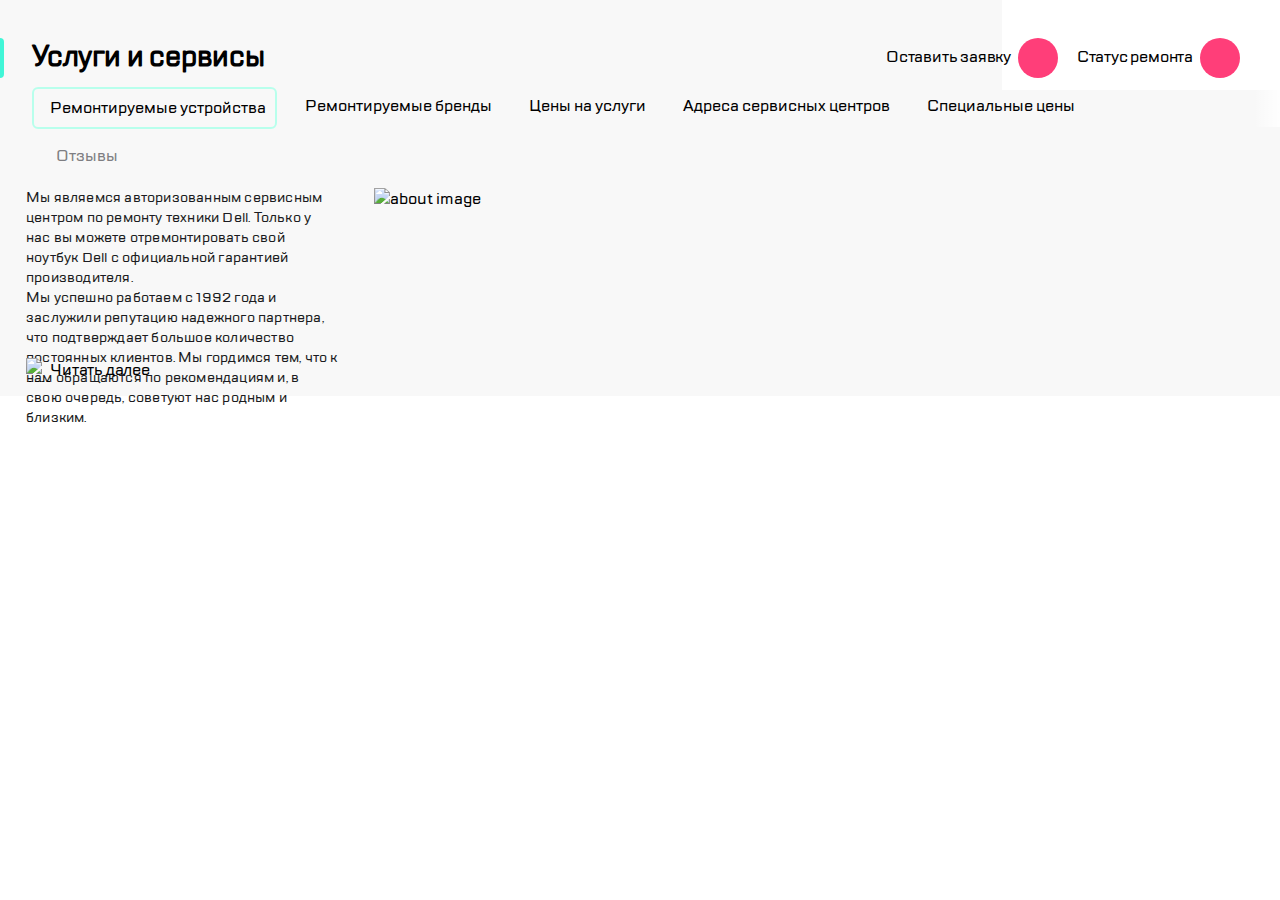
==== index.html @ 9e2e8bd8 "working on section about width 1100px" ====
<!DOCTYPE html>
<html lang="en">
<head>
    <meta charset="UTF-8">
    <meta http-equiv="X-UA-Compatible" content="IE=edge">
    <meta name="viewport" content="width=device-width, initial-scale=1.0">
    <link rel="stylesheet" href="style.css">
    <title>Document</title>
</head>
<body>
    <header class="header">
        <div class="header__block">
            <div class="header__menu icon">
            </div>
    <div class="header__logo">
        <img  src="img/logo.svg" alt="logo">
    </div>
</div>
        
        <div  class="header__i-group-1">
                <div class="header__icon1 icon"></div>
                <div class="header__icon2 icon"></div>
                <div class="header__icon3 icon"></div>
    
        </div>
        <div class="header__i-group-2">
                    <div class="header__repair-icon icon"></div>
                    <div class="header__check-icon icon"></div>
        </div>
    </header>
    <section class="services">
        <div class="services__header">
            <h1 class="services__title ">Услуги и сервисы</h1>
        </div>
        <div class="services__wrapper">
            <ul class="services__items">
                <li class="services__item item1 services__item-active  ">Ремонтируемые устройства</li>
                <li class="services__item item2 ">Дополнительные услуги</li>
                <li class="services__item item3 ">Ремонтируемые бренды</li>
                <li class="services__item item4 ">Цены на услуги</li>
                <li class="services__item item6">Адреса сервисных центров</li>
                <li class="services__item item5 ">Специальные цены</li>
            </ul>
        </div>
        <div  class="feedback">
            <a href="#" class="feedback__link">Отзывы</a>
        </div>
        <div class="about">
            <div class="about__wrapper">
                <div class="about__text">
                    <div class="about__paragraph">
                        <p>Мы являемся авторизованным сервисным центром по ремонту техники Dell. Только у нас вы можете отремонтировать свой ноутбук Dell с официальной гарантией производителя.

                        </p>
                        <p class="about__p1" >
                            Мы успешно работаем с 1992 года и заслужили репутацию надежного партнера
                            </p>
                            <p class="about__p2">
Мы успешно работаем с 1992 года и заслужили репутацию надежного партнера, что подтверждает большое количество постоянных клиентов. Мы гордимся тем, что к нам обращаются по рекомендациям и, в свою очередь, советуют нас родным и близким.
                            </p>
                        </div>
                    

                    
                    
                    <div class="read-more">
                        <img src="img/expand.svg" alt="arrow down for read more button" class="read-more__icon">
                        <a href="#" class="read-more__link">Читать далее</a>
                    </div>
                </div>
                
                <div class="about__w-img">
                    <img class="about__img" src="img/about.jpg" alt="about image">
                </div>           
             </div>
        </div>
    </section>
</body>
</html>
---- style.css ----
@font-face {
    font-family: "TTLakes";
    src: url(/TTLakes/TTLakes-Medium.ttf);
}
*{
    margin:0;
    box-sizing: border-box;
    outline: none;
    font-family: "TTLakes", sans-serif
}
.header{
    height: 90px;
    display: flex;
    justify-content: space-between;
    align-items: center;
    background-color: #fff;
}
.icon{
    width:40px;
    height: 40px;
    background-color: #FF3E79;
    background-repeat: no-repeat;
    background-position: center;
    border-radius: 20px;
}
.header__i-group-1{
    display: none;
    margin-left: auto;
    /* display: none; */
}
.header__icon1{
    margin-right: 20px;
    background-image: url(img/call.svg);
}
.header__icon2{
    margin-right: 20px;
    background-image: url(img/chat.svg);
}
.header__icon3{
    margin-right: 20px;
    background-image: url(img/profile.svg);
}

.header__block{
    display: flex;
    align-items: center;
}
.header__menu{
    margin: 24px 16px;
    background-image: url(img/burger.svg);
    
}

.header__logo{
    width:97px;
    height: 60px;
    margin: 18.5px 0;
}
.header__logo img{
    width:100%;
}
.header__i-group-2{
    display: flex;
    align-items: center;
    margin: 24px 16px 24px 0;
    position: relative;
}
.header__repair-icon{
    margin-left: 16px;
    background-image: url(img/repair.svg);
}
.header__check-icon{
    margin-left: 16px;
    background-image: url(img/check.svg);
}
.header__call-icon{
    padding-left: 16px;
    background-image: url(img/repair.svg);
}
.header__i-group-2::before{
    content: "";
    width:2px;
    height: 32px;
    position: absolute;
    background-color: #EAEAEA;
    top:4px;
    left:-5px;
    border-radius:1px;
}
.services{
    background-color: #f8f8f8;
}
.services__header{
    display: flex;
    align-items: center;
    padding: 24px 16px;
    
    
}
.services__title{

    width:100%;
    height: 40px;
    position: relative;
    font-size:28px;
    letter-spacing: -.2px;
   
    /* border: 2px solid #000; */  
}

.services__title::before{
    content:"";
    width:4px;
    height: 40px;
    border-radius: 0 10px 10px 0;
    background-color: #41F6D7;
    position: absolute;
    left:-16px;
    top:0;
}

.services__wrapper{
    overflow: auto;
    white-space: nowrap;
    display: flex;  
}
.services__wrapper {
    -ms-overflow-style: none;  /* Internet Explorer 10+ */
    scrollbar-width: none;  /* Firefox */
}
.services__wrapper::-webkit-scrollbar { 
    display: none;  /* Safari and Chrome */
}
.services__wrapper::after{
    content:"";
    width:24px;
    height: 40px;
    background: linear-gradient(
        to right,
        rgba(255,255,255,0.1),
        rgba(255,255,255,0.3),
        rgba(255,255,255,0.5),
        rgba(255,255,255,0.7),
        rgba(255,255,255,0.9)
        );
    position: absolute;
    right: 0;
    opacity: 1;
}
    
.services__items{
    display: flex;
    padding: 16px;
}
.services__item{
    padding:8px 9px 8px 16px;
    list-style-type: none;
    margin-right: 12px;
}
.item3{
    display: none;
}
.services__item-active{
    border: 2px solid #B8FFEC;
    border-radius: 6px;
}
.feedback{
    width:71px;
    height: 24px;
    margin-left: 56px;
    margin-bottom: 19px;
    display: none;
}
.feedback__link{
    text-decoration: none;
    font-size: 16px;
    color:#7E7E82;
}

.about__wrapper{
    width: 100%;
    display: flex;
    flex-direction: column;
}
.about__text{
    padding: 0 16px 16px 16px;
    font-size: 14px;
    letter-spacing: .2px;
}
.about__p1{
    display: none;
}
.about__p2{
    display: none;
}
.read-more{
    display: flex;
    align-items: center;
    justify-content: flex-start;
}
.read-more__icon{
  width:24px;
  height: 24px;  
}
.read-more__link{
    display: flex;
    justify-content: center;
    align-items: center;
    width: 100px;
    height: 24px;
    color:#000;
    text-decoration: none;
    font-size: 16px;
    letter-spacing: -.2px;
    
}
.about__w-img{
    height: 230px;
}

@media (min-width:768px) {
    .header__menu{
        margin-left: 24px;
        margin-right: 60px;
        position: relative;
    }
    .header__menu::before{
        content: "";
        width:2px;
        height: 32px;
        background-color: #EAEAEA;
        position: absolute;
        top:4px;
        right: -20px;
        border-radius: 1px;
    }
    .header__i-group-1{
        display: flex;
    }
    .header__check-icon{
        margin-right: 24px;
    }
    .services__header{
        padding: 24px 24px; 
    }
    .services__title::before{
        left:-24px;
    }
    .services__items{
        padding-left:24px;
    }
    .about__wrapper{
        flex-direction: row;
    }
    .about__w-img{
        width:360px;
        height: 260px;
    }
    .about__img{
        height: 208px;
    }
    .about__wrapper{
        height: 208px;
        padding-left: 10px;
    }
    .about__paragraph{
        width:312px;
        height: 160px;
        display: flex;
        flex-direction: column;
        justify-content: space-between;
        color:#1B1C21;
        letter-spacing: .2px;
        line-height: 20px;
        font-size: 14px;
        margin-right: 20px;
    }
    .about__p1{
        display: block;
    }
    .read-more{
        padding-top: 10px;
    }
}
@media (min-width:1100px) {
    .header{
        position: absolute;
        right: 0;
    }
    .services__header{
        padding:38px 0 8.5px 32px;
    }
    .services__title::before{
        left:-32px;
    }
    .header__i-group-1{
        display: none;
    }
    .header__block{
        display: none;
    }
    .header__i-group-2{
        margin-top: 49px;
        z-index: 10;
    }
    .header__i-group-2::before{
        display: none;
    }
    .header__repair-icon{
        position: relative;
    }
    .header__repair-icon::before{
        content:"Оставить заявку";
        height: 24px;
        font-size: 16px;
        letter-spacing: -.2px;
        position: absolute;
        white-space: nowrap;
        right:47px;
        top:8px;
    }
    .header__check-icon{
        position: relative;
        margin-left:142px
    }
    .header__check-icon::before{
        content:"Статус ремонта";
        height: 24px;
        font-size: 16px;
        letter-spacing: -.2px;
        position: absolute;
        white-space: nowrap;
        right:47px;
        top:8px;
    }
    .services__items{
        padding-left:32px;
        padding-top:0;
    }

    .item3{
        display: block;
    }
    .item2{
        display: none;
    }
    .feedback{
        display: block;
    }
    .about__p1{
        display: none;
    }
    .about__p2{
        display: block;
    }
    
}
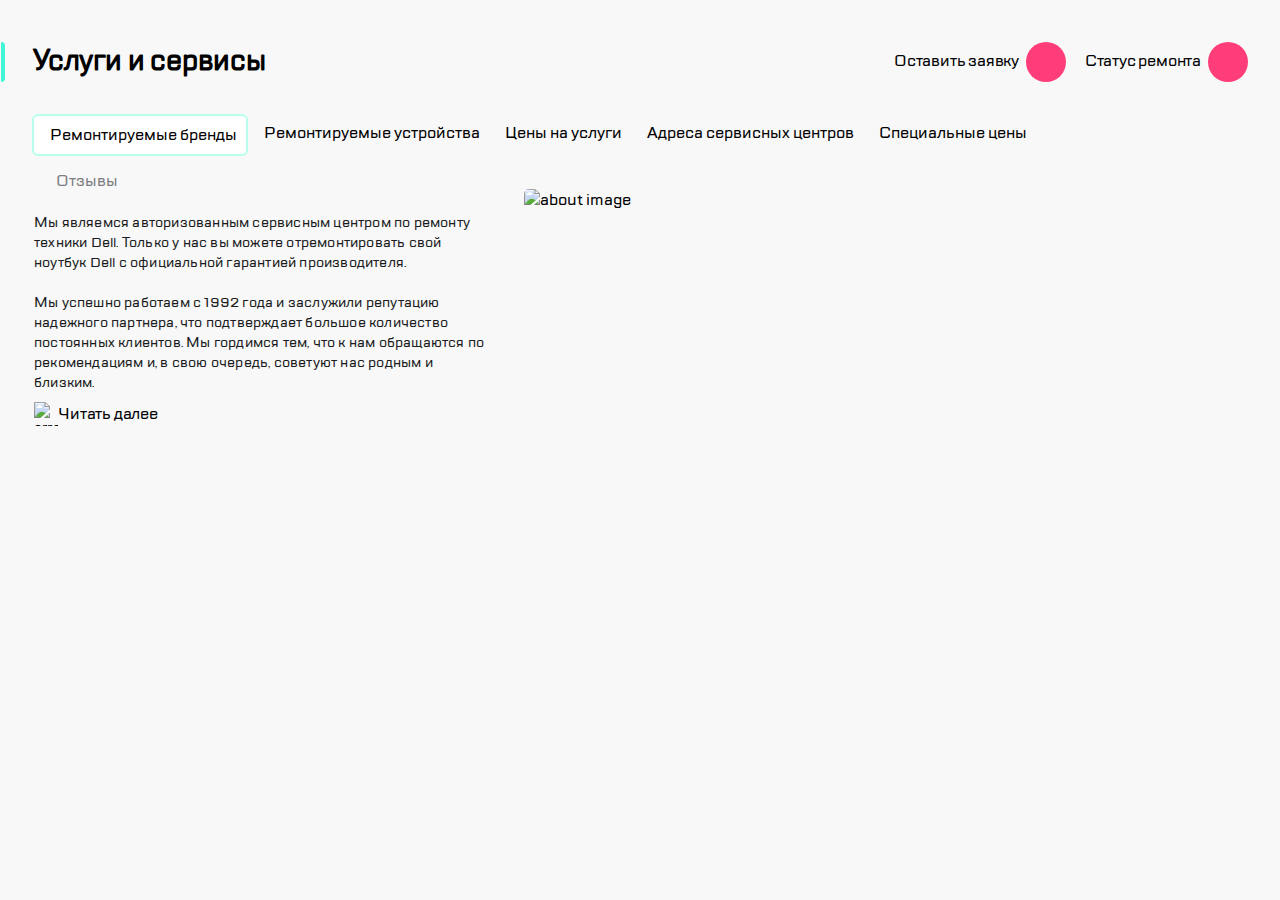
==== commit c0061a98: "width 1120 and refactoring on 320 and 768" ====
--- a/index.html
+++ b/index.html
@@ -24,28 +24,35 @@
     
         </div>
         <div class="header__i-group-2">
-                    <div class="header__repair-icon icon"></div>
-                    <div class="header__check-icon icon"></div>
+                    <div class="header__icon4 repair-icon icon"></div>
+                    <div class="header__icon5 check-icon icon"></div>
         </div>
     </header>
+    <div class="container">
     <section class="services">
         <div class="services__header">
             <h1 class="services__title ">Услуги и сервисы</h1>
+            <div class="services__icons">
+                    <div class="services__icon1 repair-icon icon"></div>
+                    <div class="services__icon2 check-icon icon"></div>
+            </div>
         </div>
+
         <div class="services__wrapper">
             <ul class="services__items">
                 <li class="services__item item1 services__item-active  ">Ремонтируемые устройства</li>
                 <li class="services__item item2 ">Дополнительные услуги</li>
-                <li class="services__item item3 ">Ремонтируемые бренды</li>
+                <li  class="services__item item3 ">Ремонтируемые бренды</li>
                 <li class="services__item item4 ">Цены на услуги</li>
-                <li class="services__item item6">Адреса сервисных центров</li>
-                <li class="services__item item5 ">Специальные цены</li>
+                <li  class="services__item item5">Адреса сервисных центров</li>
+                <li class="services__item item6">Специальные цены</li>
             </ul>
         </div>
         <div  class="feedback">
             <a href="#" class="feedback__link">Отзывы</a>
         </div>
-        <div class="about">
+    </section>
+        <section class="about">
             <div class="about__wrapper">
                 <div class="about__text">
                     <div class="about__paragraph">
@@ -55,7 +62,7 @@
                         <p class="about__p1" >
                             Мы успешно работаем с 1992 года и заслужили репутацию надежного партнера
                             </p>
-                            <p class="about__p2">
+                            <p class="about__p2"><br>
 Мы успешно работаем с 1992 года и заслужили репутацию надежного партнера, что подтверждает большое количество постоянных клиентов. Мы гордимся тем, что к нам обращаются по рекомендациям и, в свою очередь, советуют нас родным и близким.
                             </p>
                         </div>
@@ -73,7 +80,8 @@
                     <img class="about__img" src="img/about.jpg" alt="about image">
                 </div>           
              </div>
-        </div>
-    </section>
+        </section>
+    </div>
+    
 </body>
 </html>--- a/style.css
+++ b/style.css
@@ -8,6 +8,8 @@
     outline: none;
     font-family: "TTLakes", sans-serif
 }
+
+
 .header{
     height: 90px;
     display: flex;
@@ -15,6 +17,7 @@
     align-items: center;
     background-color: #fff;
 }
+/* icons */
 .icon{
     width:40px;
     height: 40px;
@@ -23,6 +26,13 @@
     background-position: center;
     border-radius: 20px;
 }
+.repair-icon{  
+    background-image: url(img/repair.svg);
+}
+.check-icon{
+    background-image: url(img/check.svg);
+}
+/* end of icons */
 .header__i-group-1{
     display: none;
     margin-left: auto;
@@ -65,14 +75,15 @@
     margin: 24px 16px 24px 0;
     position: relative;
 }
-.header__repair-icon{
+.header__icon4{
+    margin-left: 16px;  
+}
+
+.header__icon5{
     margin-left: 16px;
-    background-image: url(img/repair.svg);
-}
-.header__check-icon{
-    margin-left: 16px;
-    background-image: url(img/check.svg);
-}
+    
+}
+
 .header__call-icon{
     padding-left: 16px;
     background-image: url(img/repair.svg);
@@ -89,16 +100,16 @@
 }
 .services{
     background-color: #f8f8f8;
+    padding:24px 0 24px 16px;
 }
 .services__header{
     display: flex;
     align-items: center;
-    padding: 24px 16px;
+    margin-bottom: 24px;
     
     
 }
 .services__title{
-
     width:100%;
     height: 40px;
     position: relative;
@@ -118,7 +129,9 @@
     left:-16px;
     top:0;
 }
-
+.services__icons{
+    display: none;
+}
 .services__wrapper{
     overflow: auto;
     white-space: nowrap;
@@ -137,38 +150,40 @@
     height: 40px;
     background: linear-gradient(
         to right,
-        rgba(255,255,255,0.1),
-        rgba(255,255,255,0.3),
+        rgba(255,255,255,0.2),
         rgba(255,255,255,0.5),
-        rgba(255,255,255,0.7),
-        rgba(255,255,255,0.9)
+        rgba(255,255,255,0.8),
+        rgba(255,255,255,0.95),
+        rgba(255,255,255,0.99)
         );
     position: absolute;
     right: 0;
-    opacity: 1;
+    
 }
     
 .services__items{
     display: flex;
-    padding: 16px;
+    padding: 0;
 }
 .services__item{
     padding:8px 9px 8px 16px;
     list-style-type: none;
-    margin-right: 12px;
 }
 .item3{
     display: none;
+}
+.item5{
+    display:none;
 }
 .services__item-active{
     border: 2px solid #B8FFEC;
+    background-color: #fff;
     border-radius: 6px;
 }
 .feedback{
     width:71px;
     height: 24px;
-    margin-left: 56px;
-    margin-bottom: 19px;
+    margin:14px auto 19px 56px;
     display: none;
 }
 .feedback__link{
@@ -176,14 +191,16 @@
     font-size: 16px;
     color:#7E7E82;
 }
-
+.about{
+    background-color: #f8f8f8;
+}
 .about__wrapper{
     width: 100%;
     display: flex;
     flex-direction: column;
 }
 .about__text{
-    padding: 0 16px 16px 16px;
+    padding: 0 16px 0 16px;
     font-size: 14px;
     letter-spacing: .2px;
 }
@@ -197,6 +214,7 @@
     display: flex;
     align-items: center;
     justify-content: flex-start;
+    margin-top: 16px;
 }
 .read-more__icon{
   width:24px;
@@ -216,9 +234,17 @@
 }
 .about__w-img{
     height: 230px;
+    padding: 20px 0 27px 0;
 }
 
 @media (min-width:768px) {
+    .header{
+        margin-right:16px;
+    }
+    .container{
+        margin-right:15px;
+    }
+    
     .header__menu{
         margin-left: 24px;
         margin-right: 60px;
@@ -237,31 +263,41 @@
     .header__i-group-1{
         display: flex;
     }
-    .header__check-icon{
+
+    .header__i-group-2{
         margin-right: 24px;
     }
+    .services{
+        padding:24px 0 24px 24px;
+    }
     .services__header{
-        padding: 24px 24px; 
+        margin-bottom: 32px; 
     }
     .services__title::before{
         left:-24px;
     }
-    .services__items{
-        padding-left:24px;
-    }
-    .about__wrapper{
-        flex-direction: row;
+    .about{
+        padding: 0 25px 40px 24px
     }
     .about__w-img{
         width:360px;
         height: 260px;
+        transform: translateY(-24px);
+        padding: 26px 0 25.5px 0;
+        
     }
     .about__img{
+        width:100%;
         height: 208px;
+        border-radius: 5px;
+        top:0
     }
     .about__wrapper{
+        flex-direction: row;
         height: 208px;
-        padding-left: 10px;
+    }
+    .about__text{
+        padding:0;
     }
     .about__paragraph{
         width:312px;
@@ -278,38 +314,41 @@
     .about__p1{
         display: block;
     }
-    .read-more{
-        padding-top: 10px;
-    }
-}
-@media (min-width:1100px) {
+
+}
+@media (min-width:1120px) {
+    body{
+        background-color: #f8f8f8;
+    }
     .header{
-        position: absolute;
-        right: 0;
-    }
-    .services__header{
-        padding:38px 0 8.5px 32px;
+        display: none;
+    }
+    .container{
+        height:535px;
+        margin-right:0;
+    }
+    .services{
+        padding:42px 25px 0 0;
+        
+    }
+    .services__wrapper::after{
+        display: none;
     }
     .services__title::before{
         left:-32px;
     }
-    .header__i-group-1{
-        display: none;
-    }
-    .header__block{
-        display: none;
-    }
-    .header__i-group-2{
-        margin-top: 49px;
-        z-index: 10;
-    }
-    .header__i-group-2::before{
-        display: none;
-    }
-    .header__repair-icon{
+    .services__header{
+        padding:0 7px 0 33px;
+    }
+    
+    .services__icons{
+        display: flex;
+    }
+   
+    .services__icon1{
         position: relative;
     }
-    .header__repair-icon::before{
+    .services__icon1::before{
         content:"Оставить заявку";
         height: 24px;
         font-size: 16px;
@@ -319,11 +358,11 @@
         right:47px;
         top:8px;
     }
-    .header__check-icon{
+    .services__icon2{
         position: relative;
         margin-left:142px
     }
-    .header__check-icon::before{
+    .services__icon2::before{
         content:"Статус ремонта";
         height: 24px;
         font-size: 16px;
@@ -333,25 +372,81 @@
         right:47px;
         top:8px;
     }
+    
     .services__items{
         padding-left:32px;
         padding-top:0;
     }
-
+    .services__item-active{
+        border: none;
+        background-color: #f8f8f8;
+        border-radius: 0;
+    }
+    
+    .item1{
+       order:2;
+    }
+    .item2{
+        display: none;
+    }
     .item3{
         display: block;
-    }
-    .item2{
-        display: none;
-    }
+        order:1;
+        border: 2px solid #B8FFEC;
+        background-color: #fff;
+        border-radius: 6px;
+    }
+    .item4{
+        order:3;
+    }
+    .item5{
+        display: block;
+        order:4;
+    }
+    .item6{
+        order:5;
+    }
+    
     .feedback{
         display: block;
     }
+    .about{
+        margin-left:34px ;
+        padding:0;
+    }
+    .about__wrapper{
+        display: flex;
+        padding-left: 0;
+    }
+    .about__text{
+        width:490px;
+    }
+    .about__paragraph{
+        width:100%;
+        padding-right: 28px;
+    }
+    .read-more{
+        padding-top: 13px;
+    }
     .about__p1{
         display: none;
     }
     .about__p2{
         display: block;
     }
+    .about__w-img{
+        width:531.5px;
+        height: 375px;
+        padding:0;
+        transform: translateY(-62px);
+    }
+    .about__img{
+        width:100%;
+        height: 100%;
+        /* padding:38.3px 0 37.8px 0; */
+        padding-bottom:37.8px ;
+        margin-top: 38.3px ;
+        border-radius: 5px;
+    }
     
 }